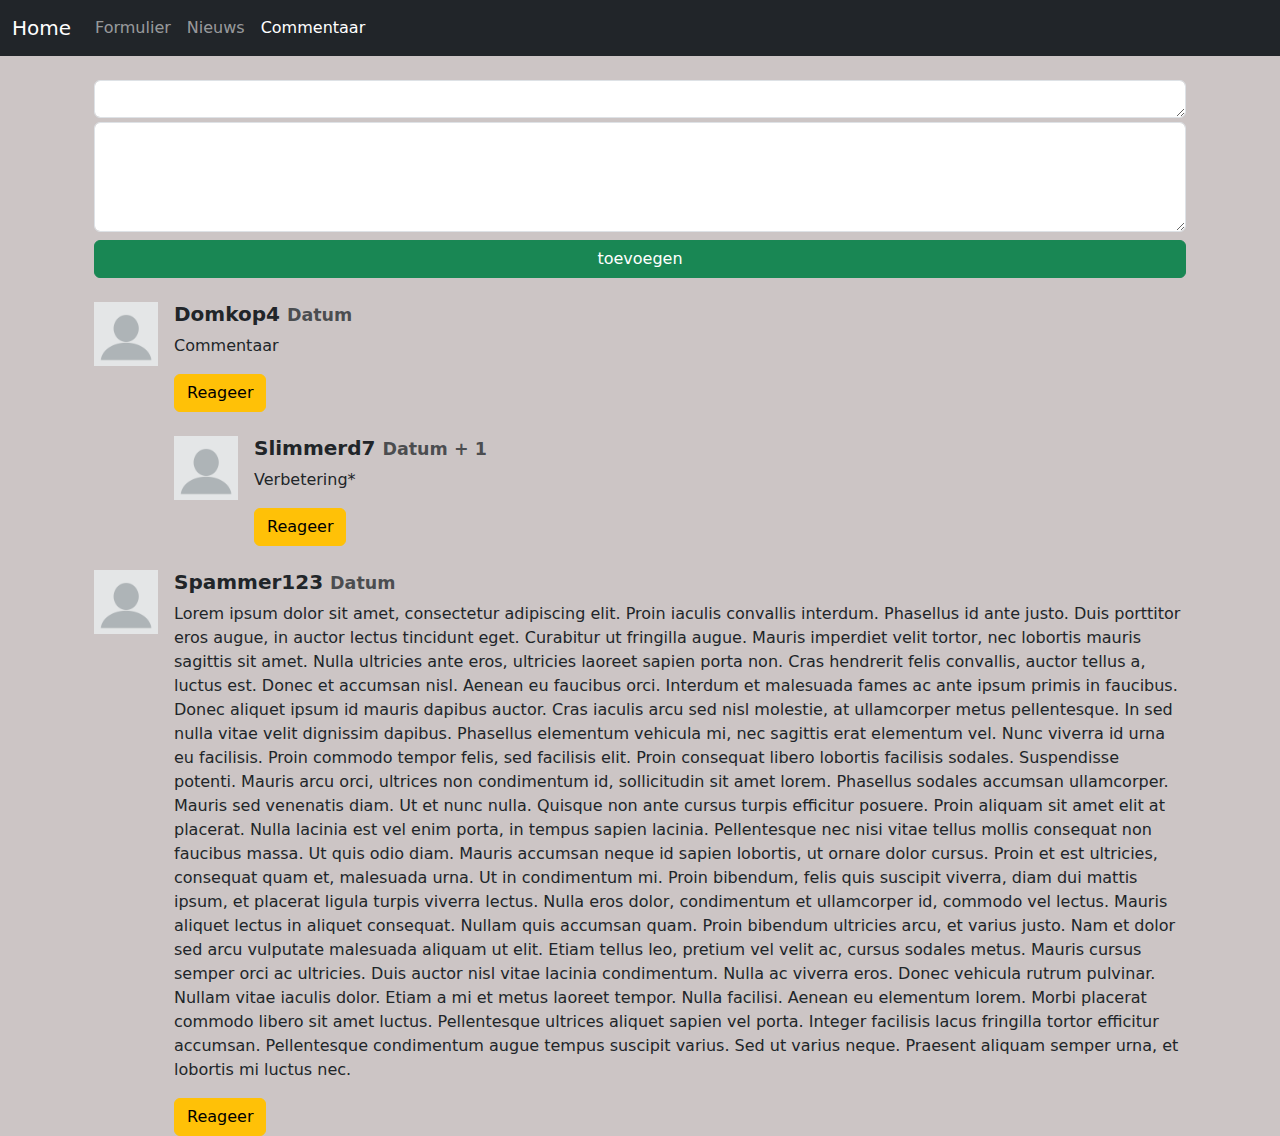
==== C3TESTDB/pages/commentPage.html @ c9d11949 "active page on nav" ====
<!DOCTYPE html>
<html lang="en">

<head>
    <meta charset="UTF-8">
    <meta name="viewport" content="width=device-width, initial-scale=1.0">
    <link href="https://cdn.jsdelivr.net/npm/bootstrap@5.2.0/dist/css/bootstrap.min.css" rel="stylesheet">
    <link rel="stylesheet" href="../style.css">
    <script src="https://cdn.jsdelivr.net/npm/bootstrap@5.2.0/dist/js/bootstrap.bundle.min.js"></script>
    <script src="../js/commentPage.js" defer></script>
    <link rel="stylesheet" href="../css/mainSheet.css">
    <title>Commentaar</title>
</head>

<body>

    <!-- navigation bar -->
    <nav class="navbar navbar-expand-lg navbar-dark bg-dark sticky-top">
        <div class="container-fluid">

            <!-- collapse button en home button -->
            <a class="navbar-brand" href="../index.html">Home</a>
            <button class="navbar-toggler collapsed" data-bs-toggle="collapse" data-bs-target="#navbartarget">
                <div class="navbar-toggler-icon"></div>
            </button>

            <!-- list with links that switch between collapse list and in a row at the top-->
            <div class="navbar-collapse collapse" id="navbartarget">
                <ul class="navbar-nav">
                    <li class="nav-item">
                        <a href="pageForm.html" class="nav-link">Formulier</a>
                    </li>
                    <li class="nav-item">
                        <a href="news.html" class="nav-link">Nieuws</a>
                    </li>
                    <li class="nav-item">
                        <a href="commentPage.html" class="nav-link active">Commentaar</a>
                    </li>
                </ul>
            </div>

        </div>
    </nav>


    <!-- page column -->
    <div class="container-md d-flex flex-column align-items-center">

        <!-- commentPage button and text input -->
        <div class="container-lg">
            <textarea id="newTitleInput" class="form-control mt-4" rows="1" type="text"></textarea>
            <textarea id="newCommentInput" class="form-control mt-1" rows="4" type="text"></textarea>

            <button id="NewCommentButton" class="btn btn-success mt-2 w-100" onclick="newComment()">toevoegen</button>

        </div>


        <!-- Comments -->

        <div id="comment-container" class="container-md d-flex flex-column-reverse text-wrap">

            <div class="d-flex mt-4">
                <div class="me-3">
                    <img src="../images/blank-profile.png" alt="profile picture" style="width: 64px;">
                </div>
                <div>
                    <h5 class="fw-bold">
                        Spammer123
                        <small class="text-muted">Datum</small>
                    </h5>
                    <p>Lorem ipsum dolor sit amet, consectetur adipiscing elit. Proin iaculis convallis interdum. Phasellus id ante justo. Duis porttitor eros augue, in auctor lectus tincidunt eget. Curabitur ut fringilla augue. Mauris imperdiet velit tortor, nec lobortis mauris sagittis sit amet. Nulla ultricies ante eros, ultricies laoreet sapien porta non. Cras hendrerit felis convallis, auctor tellus a, luctus est. Donec et accumsan nisl.

                        Aenean eu faucibus orci. Interdum et malesuada fames ac ante ipsum primis in faucibus. Donec aliquet ipsum id mauris dapibus auctor. Cras iaculis arcu sed nisl molestie, at ullamcorper metus pellentesque. In sed nulla vitae velit dignissim dapibus. Phasellus elementum vehicula mi, nec sagittis erat elementum vel. Nunc viverra id urna eu facilisis. Proin commodo tempor felis, sed facilisis elit.
                        
                        Proin consequat libero lobortis facilisis sodales. Suspendisse potenti. Mauris arcu orci, ultrices non condimentum id, sollicitudin sit amet lorem. Phasellus sodales accumsan ullamcorper. Mauris sed venenatis diam. Ut et nunc nulla. Quisque non ante cursus turpis efficitur posuere. Proin aliquam sit amet elit at placerat.
                        
                        Nulla lacinia est vel enim porta, in tempus sapien lacinia. Pellentesque nec nisi vitae tellus mollis consequat non faucibus massa. Ut quis odio diam. Mauris accumsan neque id sapien lobortis, ut ornare dolor cursus. Proin et est ultricies, consequat quam et, malesuada urna. Ut in condimentum mi. Proin bibendum, felis quis suscipit viverra, diam dui mattis ipsum, et placerat ligula turpis viverra lectus. Nulla eros dolor, condimentum et ullamcorper id, commodo vel lectus. Mauris aliquet lectus in aliquet consequat. Nullam quis accumsan quam. Proin bibendum ultricies arcu, et varius justo. Nam et dolor sed arcu vulputate malesuada aliquam ut elit.
                        
                        Etiam tellus leo, pretium vel velit ac, cursus sodales metus. Mauris cursus semper orci ac ultricies. Duis auctor nisl vitae lacinia condimentum. Nulla ac viverra eros. Donec vehicula rutrum pulvinar. Nullam vitae iaculis dolor. Etiam a mi et metus laoreet tempor. Nulla facilisi. Aenean eu elementum lorem. Morbi placerat commodo libero sit amet luctus. Pellentesque ultrices aliquet sapien vel porta. Integer facilisis lacus fringilla tortor efficitur accumsan. Pellentesque condimentum augue tempus suscipit varius. Sed ut varius neque. Praesent aliquam semper urna, et lobortis mi luctus nec.
                    </p>
                    <button class="btn btn-warning" onclick="newInputField(event)">Reageer</button>
                </div>
            </div>

            <div class="d-flex mt-4">
                <div class="me-3">
                    <img src="../images/blank-profile.png" alt="profile picture" style="width: 64px;">
                </div>
                <div>
                    <h5 class="fw-bold">
                        Domkop4
                        <small class="text-muted">Datum</small>
                    </h5>
                    <p>Commentaar</p>
                    <button class="btn btn-warning" onclick="newInputField(event)">Reageer</button>
                    <div class="d-flex mt-4">
                        <div class="me-3">
                            <img src="../images/blank-profile.png" alt="profile picture" style="width: 64px;">
                        </div>
                        <div>
                            <h5 class="fw-bold">
                                Slimmerd7
                                <small class="text-muted">Datum + 1</small>
                            </h5>
                            <p>Verbetering*</p>
                            <button class="btn btn-warning" onclick="newInputField(event)">Reageer</button>
                        </div>
                    </div>
                </div>
            </div>
            

        </div>


    </div>
---- C3TESTDB/style.css ----
.hide {
    display: none;
}
---- C3TESTDB/css/mainSheet.css ----
body {background-color: #ccc5c5;}
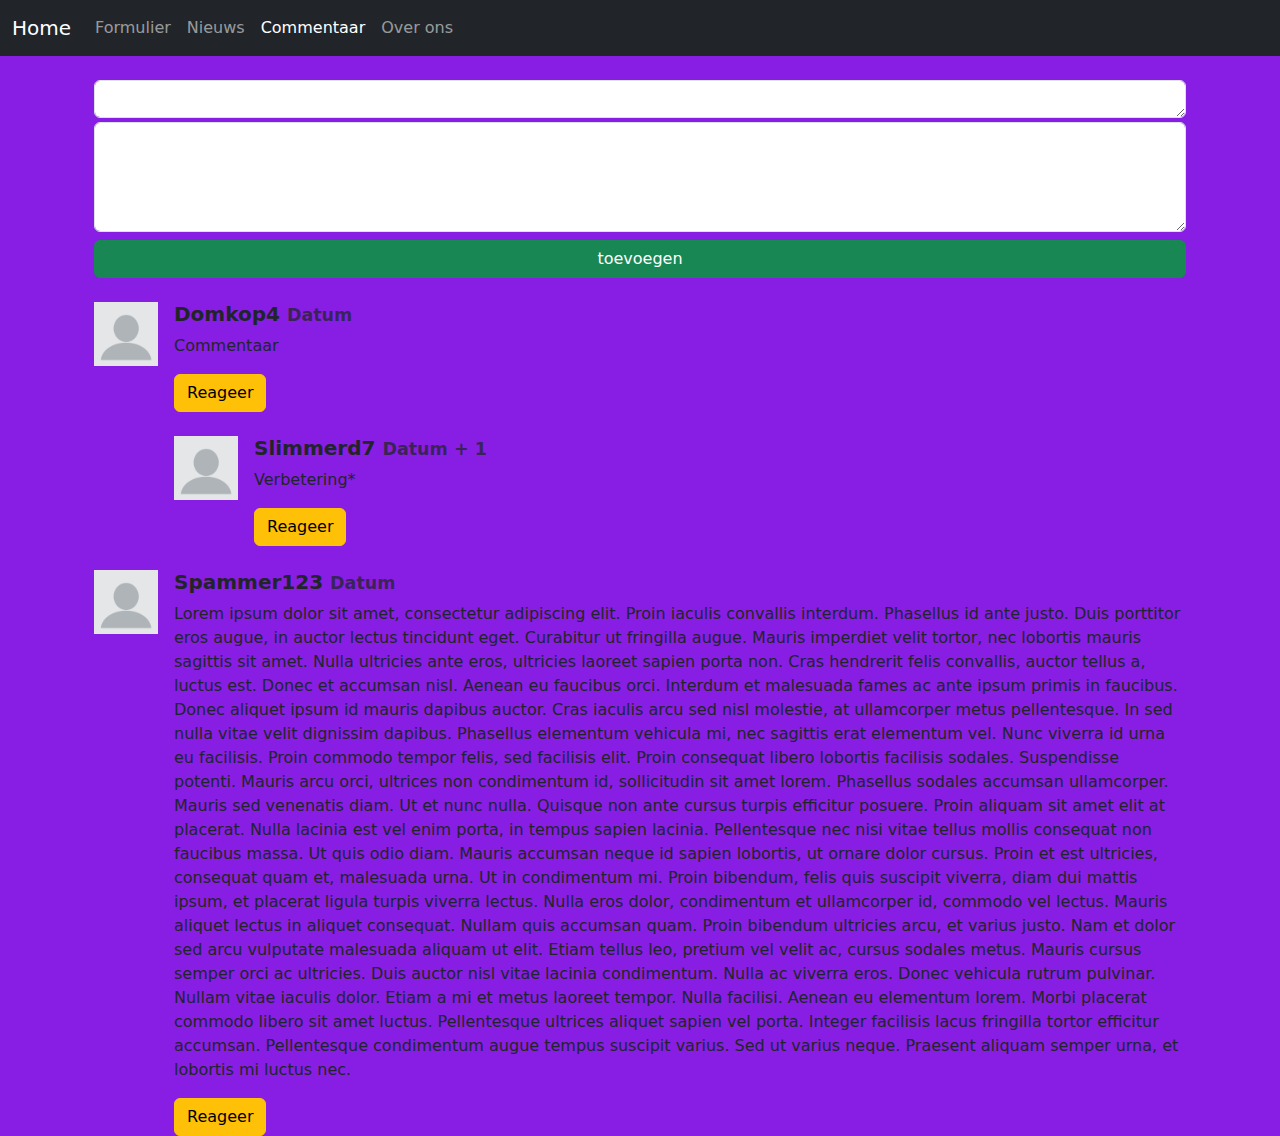
==== commit 94b5554f: "over ons pagina" ====
--- a/C3TESTDB/pages/commentPage.html
+++ b/C3TESTDB/pages/commentPage.html
@@ -35,6 +35,9 @@
                     </li>
                     <li class="nav-item">
                         <a href="commentPage.html" class="nav-link active">Commentaar</a>
+                    </li>
+                    <li class="nav-item">
+                        <a href="peoplePage.html" class="nav-link">Over ons</a>
                     </li>
                 </ul>
             </div>
--- a/C3TESTDB/css/mainSheet.css
+++ b/C3TESTDB/css/mainSheet.css
@@ -1,2 +1,5 @@
-body {background-color: #ccc5c5;}
+body {
+    /* background-color: #ccc5c5; */
+    background-color: #881EE4;
+}
 
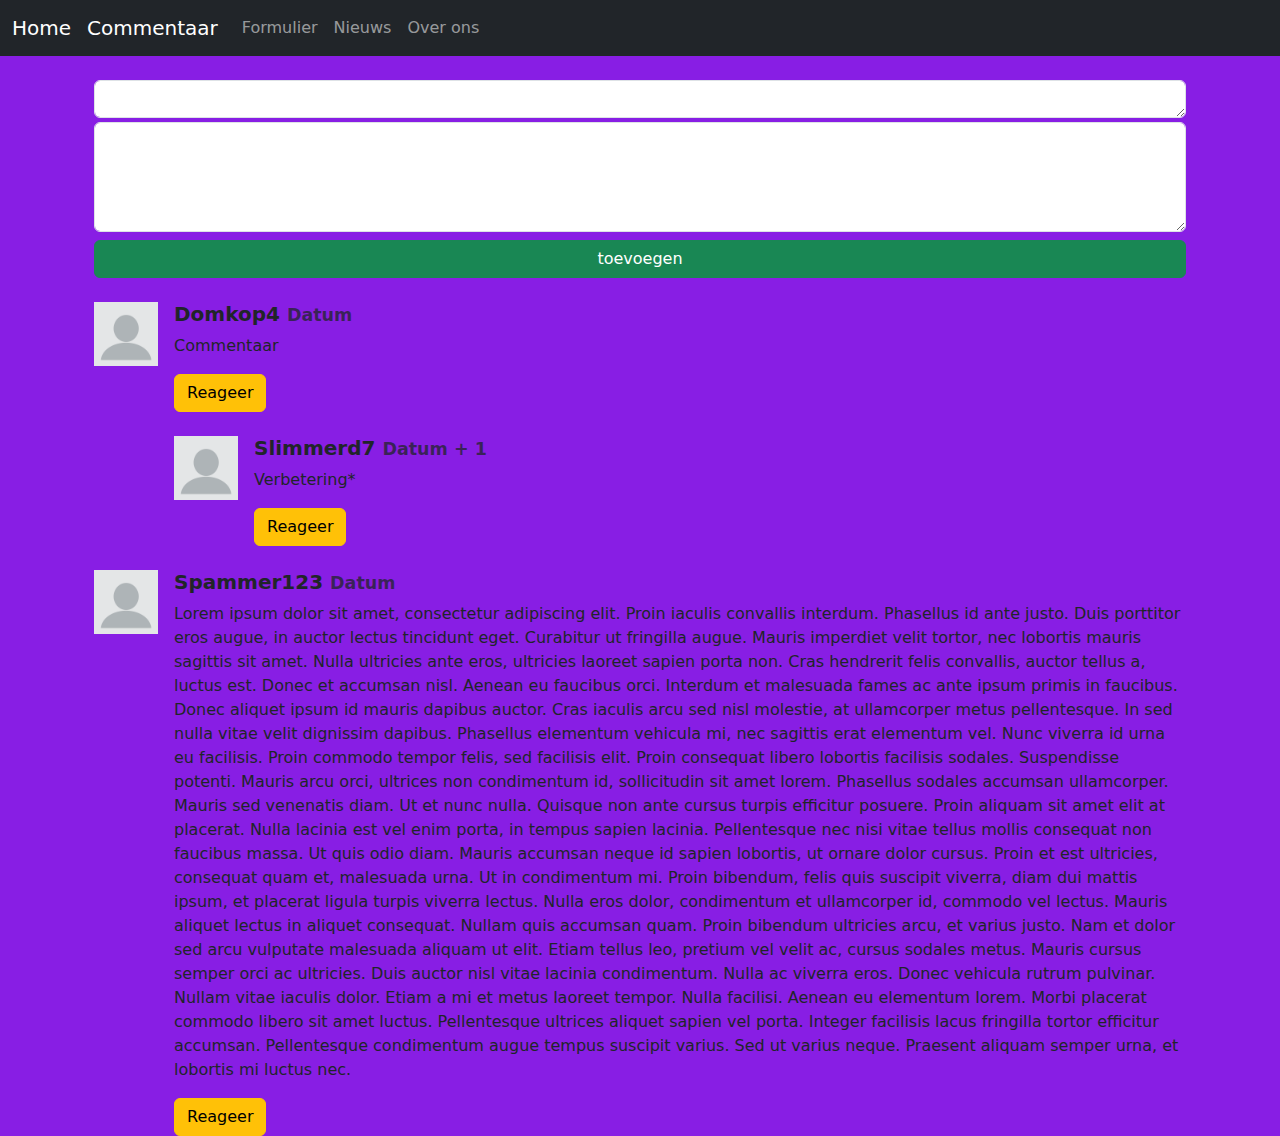
==== commit 9ce9d84f: "currentpage middle thingy magjinghy" ====
--- a/C3TESTDB/pages/commentPage.html
+++ b/C3TESTDB/pages/commentPage.html
@@ -20,6 +20,7 @@
 
             <!-- collapse button en home button -->
             <a class="navbar-brand" href="../index.html">Home</a>
+            <a href="peoplePage.html" class="navbar-brand">Commentaar</a>
             <button class="navbar-toggler collapsed" data-bs-toggle="collapse" data-bs-target="#navbartarget">
                 <div class="navbar-toggler-icon"></div>
             </button>
@@ -32,9 +33,6 @@
                     </li>
                     <li class="nav-item">
                         <a href="news.html" class="nav-link">Nieuws</a>
-                    </li>
-                    <li class="nav-item">
-                        <a href="commentPage.html" class="nav-link active">Commentaar</a>
                     </li>
                     <li class="nav-item">
                         <a href="peoplePage.html" class="nav-link">Over ons</a>
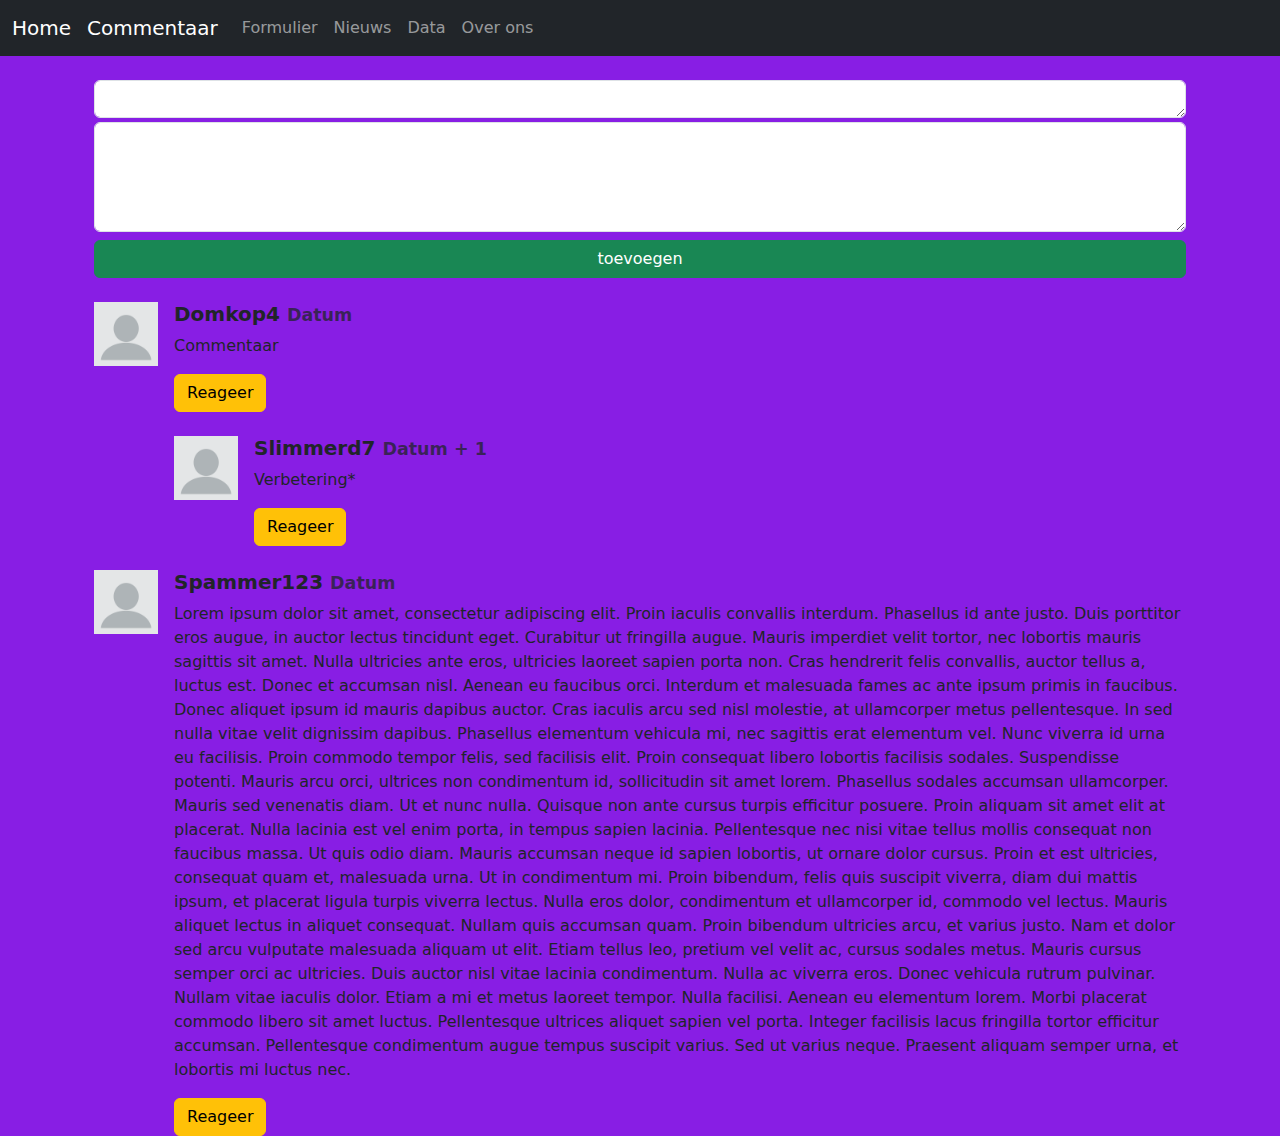
==== commit 39848663: "data page for filterlist" ====
--- a/C3TESTDB/pages/commentPage.html
+++ b/C3TESTDB/pages/commentPage.html
@@ -33,6 +33,9 @@
                     </li>
                     <li class="nav-item">
                         <a href="news.html" class="nav-link">Nieuws</a>
+                    </li>
+                    <li class="nav-item">
+                        <a href="dataPage.html" class="nav-link">Data</a>
                     </li>
                     <li class="nav-item">
                         <a href="peoplePage.html" class="nav-link">Over ons</a>
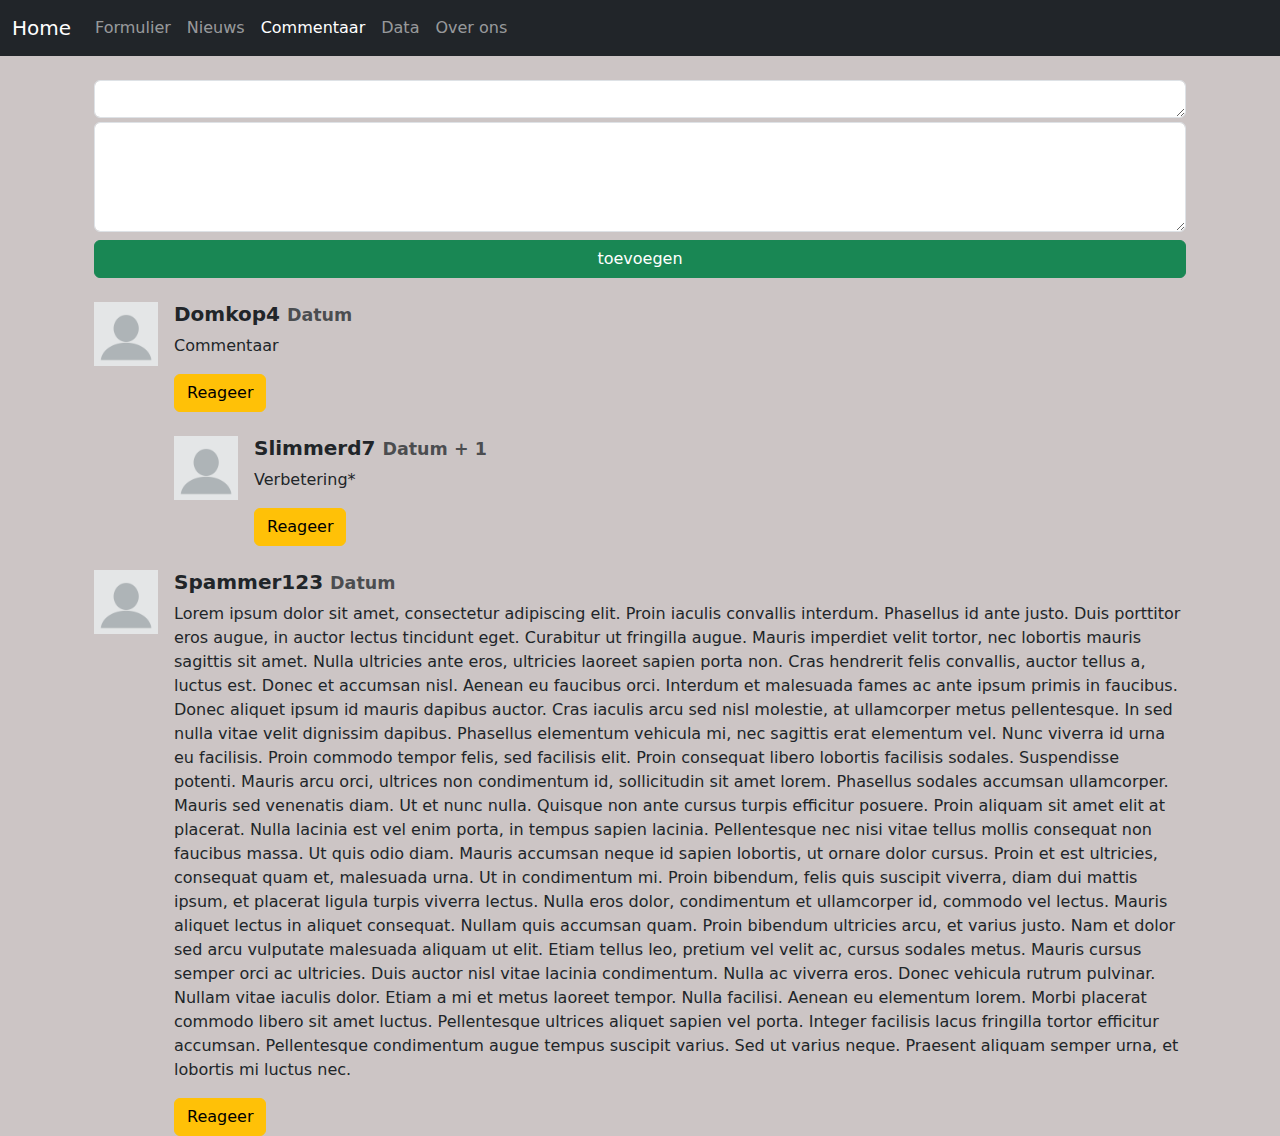
==== commit faf4950b: "nav buggywuggy fixy UwU OwO n.n u.u sigh" ====
--- a/C3TESTDB/pages/commentPage.html
+++ b/C3TESTDB/pages/commentPage.html
@@ -20,7 +20,6 @@
 
             <!-- collapse button en home button -->
             <a class="navbar-brand" href="../index.html">Home</a>
-            <a href="peoplePage.html" class="navbar-brand">Commentaar</a>
             <button class="navbar-toggler collapsed" data-bs-toggle="collapse" data-bs-target="#navbartarget">
                 <div class="navbar-toggler-icon"></div>
             </button>
@@ -33,6 +32,9 @@
                     </li>
                     <li class="nav-item">
                         <a href="news.html" class="nav-link">Nieuws</a>
+                    </li>
+                    <li class="nav-item">
+                        <a href="commentPage.html" class="nav-link active">Commentaar</a>
                     </li>
                     <li class="nav-item">
                         <a href="dataPage.html" class="nav-link">Data</a>
--- a/C3TESTDB/css/mainSheet.css
+++ b/C3TESTDB/css/mainSheet.css
@@ -1,5 +1,4 @@
 body {
-    /* background-color: #ccc5c5; */
-    background-color: #881EE4;
-}
-
+    background-color: #ccc5c5;
+    /* background-color: #881EE4; */
+}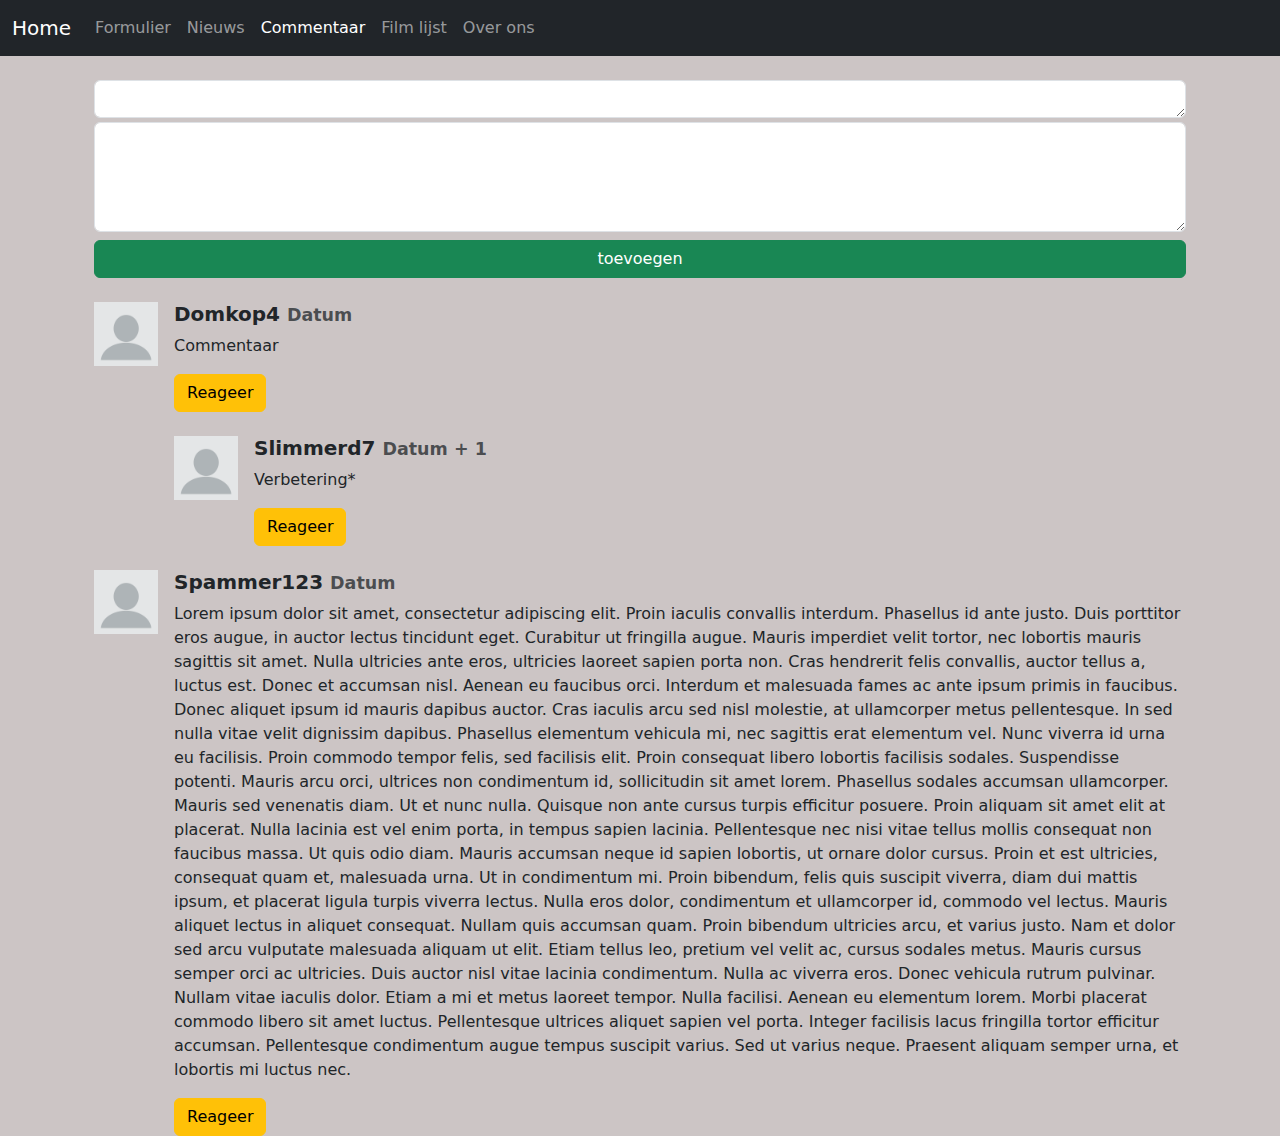
==== commit 57ae5e96: "wat de fak" ====
--- a/C3TESTDB/pages/commentPage.html
+++ b/C3TESTDB/pages/commentPage.html
@@ -37,7 +37,7 @@
                         <a href="commentPage.html" class="nav-link active">Commentaar</a>
                     </li>
                     <li class="nav-item">
-                        <a href="dataPage.html" class="nav-link">Data</a>
+                        <a href="dataPage.html" class="nav-link">Film lijst</a>
                     </li>
                     <li class="nav-item">
                         <a href="peoplePage.html" class="nav-link">Over ons</a>
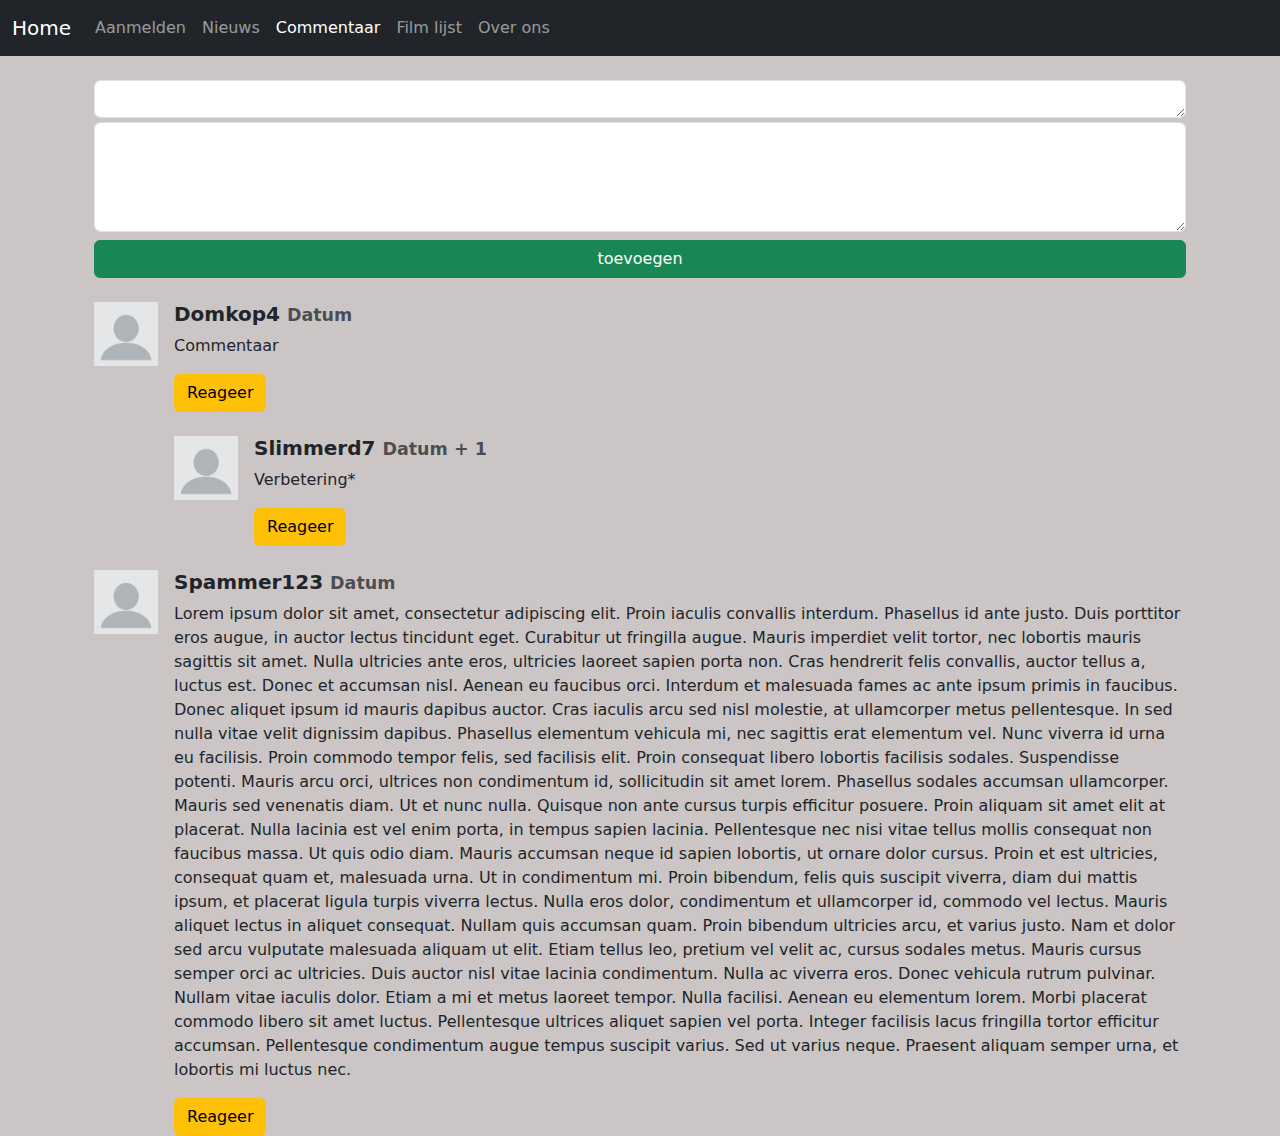
==== commit 29f9c229: "change to aanmelden" ====
--- a/C3TESTDB/pages/commentPage.html
+++ b/C3TESTDB/pages/commentPage.html
@@ -28,7 +28,7 @@
             <div class="navbar-collapse collapse" id="navbartarget">
                 <ul class="navbar-nav">
                     <li class="nav-item">
-                        <a href="pageForm.html" class="nav-link">Formulier</a>
+                        <a href="pageForm.html" class="nav-link">Aanmelden</a>
                     </li>
                     <li class="nav-item">
                         <a href="news.html" class="nav-link">Nieuws</a>
@@ -68,7 +68,7 @@
 
             <div class="d-flex mt-4">
                 <div class="me-3">
-                    <img src="../images/blank-profile.png" alt="profile picture" style="width: 64px;">
+                    <img src="../images/commentPage/blank-profile.png" alt="profile picture" style="width: 64px;">
                 </div>
                 <div>
                     <h5 class="fw-bold">
@@ -91,7 +91,7 @@
 
             <div class="d-flex mt-4">
                 <div class="me-3">
-                    <img src="../images/blank-profile.png" alt="profile picture" style="width: 64px;">
+                    <img src="../images/commentPage/blank-profile.png" alt="profile picture" style="width: 64px;">
                 </div>
                 <div>
                     <h5 class="fw-bold">
@@ -102,7 +102,7 @@
                     <button class="btn btn-warning" onclick="newInputField(event)">Reageer</button>
                     <div class="d-flex mt-4">
                         <div class="me-3">
-                            <img src="../images/blank-profile.png" alt="profile picture" style="width: 64px;">
+                            <img src="../images/commentPage/blank-profile.png" alt="profile picture" style="width: 64px;">
                         </div>
                         <div>
                             <h5 class="fw-bold">
--- a/C3TESTDB/css/mainSheet.css
+++ b/C3TESTDB/css/mainSheet.css
@@ -1,4 +1,16 @@
 body {
     background-color: #ccc5c5;
-    /* background-color: #881EE4; */
+}
+
+#bats {
+    animation: bats 4s linear 0s 1 normal;
+    animation-fill-mode: forwards;
+    position: fixed;
+    bottom: 50%;
+}
+
+@keyframes bats {
+    0% {margin-left:-100%;}
+    50% {margin-left:0%;}
+    100% {margin-left: 100%;}
 }